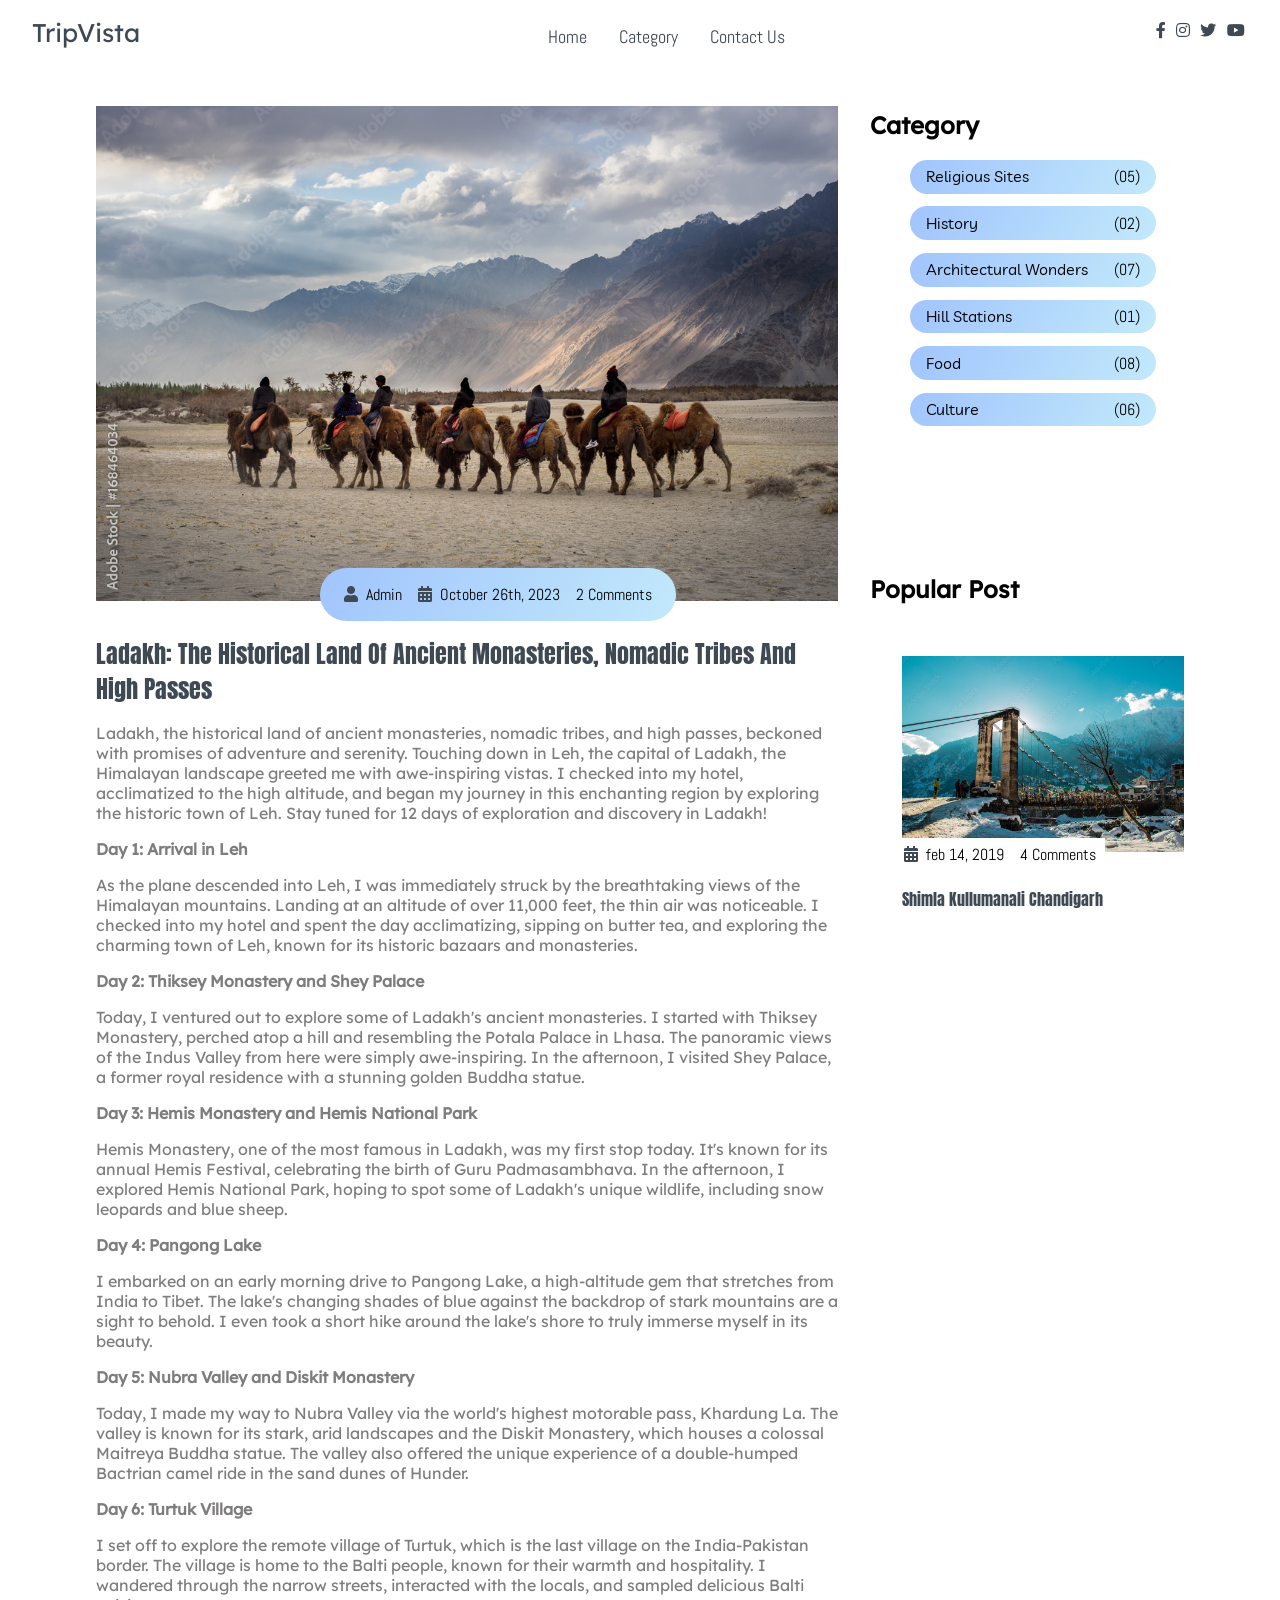
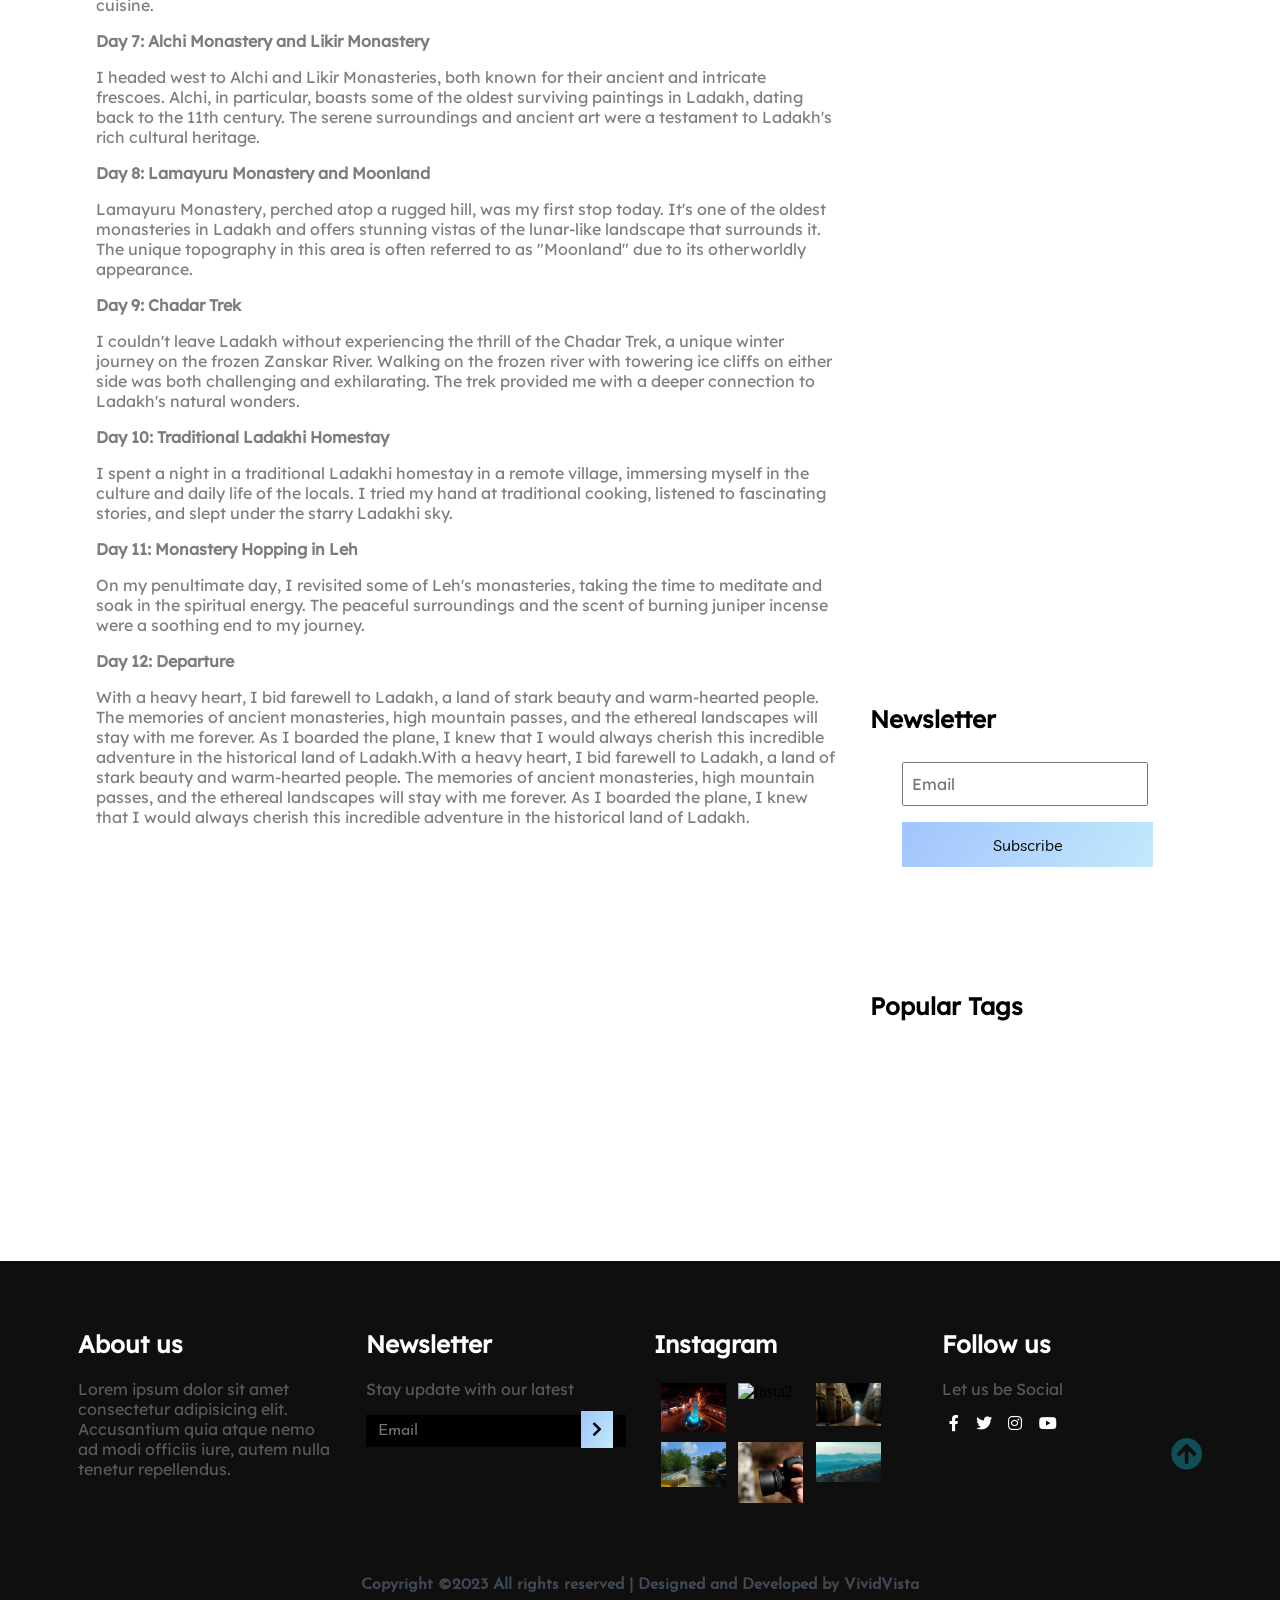
==== blog1.html @ c3dd3c04 "Add files via upload" ====
<!DOCTYPE html>
<html lang="en">

<head>
    <meta charset="UTF-8">
    <meta name="viewport" content="width=device-width, initial-scale=1.0">
    <meta http-equiv="X-UA-Compatible" content="ie=edge">
    <title>TripVista</title>

    <!-- Font Awesome Icons -->
    <link rel="stylesheet" href="./css/all.css">


    <!-- --------- Owl-Carousel ------------------->
    <link rel="stylesheet" href="./css/owl.carousel.min.css">
    <link rel="stylesheet" href="./css/owl.theme.default.min.css">

    <!-- ------------ AOS Library ------------------------- -->
    <link rel="stylesheet" href="./css/aos.css">

    <!-- Custom Style   -->
    <link rel="stylesheet" href="./css/Style.css">

</head>
<body>

    <!-- ----------------------------  Navigation ---------------------------------------------- -->

    <nav class="nav">
        <div class="nav-menu flex-row">
            <div class="nav-brand">
                <a href="#" class="text-gray">TripVista</a>
            </div>
            <div class="toggle-collapse">
                <div class="toggle-icons">
                    <i class="fas fa-bars"></i>
                </div>
            </div>
            <div>
                <ul class="nav-items">
                    <li class="nav-link">
                        <a href="#">Home</a>
                    </li>
                    <li class="nav-link">
                        <a href="#">Category</a>
                    </li>
                    <li class="nav-link">
                        <a href="#">Contact Us</a>
                    </li>
                </ul>
            </div>
            <div class="social text-gray">
                <a href="#"><i class="fab fa-facebook-f"></i></a>
                <a href="#"><i class="fab fa-instagram"></i></a>
                <a href="#"><i class="fab fa-twitter"></i></a>
                <a href="#"><i class="fab fa-youtube"></i></a>
            </div>
        </div>
    </nav>

    <!-- ------------x---------------  Navigation --------------------------x------------------- -->

    <!----------------------------- Main Site Section ------------------------------>

    <main>
        <!-- ---------------------- Site Content -------------------------->
        <section class="container">
            <div class="site-content">
                <div class="post-content" data-aos="zoom-in" data-aos-delay="200">
                    <div class="post-image">
                        <div>
                            <img src="./assets/Blog-post/blog1.png" class="img" alt="blog1">
                        </div>
                        <div class="post-info flex-row">
                            <span><i class="fas fa-user text-gray"></i>&nbsp;&nbsp;Admin</span>
                            <span><i class="fas fa-calendar-alt text-gray"></i>&nbsp;&nbsp;October 26th, 2023</span>
                            <span>2 Comments</span>
                        </div>
                    </div>
                    <div class="post-title">
                        <a href="#">Ladakh: The Historical Land Of Ancient Monasteries, Nomadic Tribes And High Passes</a>
                        <p>
                            Ladakh, the historical land of ancient monasteries, nomadic tribes, and high passes, beckoned with promises of adventure and serenity. Touching down in Leh, the capital of Ladakh, the Himalayan landscape greeted me with awe-inspiring vistas. I checked into my hotel, acclimatized to the high altitude, and began my journey in this enchanting region by exploring the historic town of Leh.
                            
                            Stay tuned for 12 days of exploration and discovery in Ladakh!
                        </p>
                        <p><b>Day 1: Arrival in Leh</b></p>
                        <p>As the plane descended into Leh, I was immediately struck by the breathtaking views of the Himalayan mountains. Landing at an altitude of over 11,000 feet, the thin air was noticeable. I checked into my hotel and spent the day acclimatizing, sipping on butter tea, and exploring the charming town of Leh, known for its historic bazaars and monasteries.</p>
                        <p><b>Day 2: Thiksey Monastery and Shey Palace</b></p>
                        <p>Today, I ventured out to explore some of Ladakh's ancient monasteries. I started with Thiksey Monastery, perched atop a hill and resembling the Potala Palace in Lhasa. The panoramic views of the Indus Valley from here were simply awe-inspiring. In the afternoon, I visited Shey Palace, a former royal residence with a stunning golden Buddha statue.</p>
                        <p><b>Day 3: Hemis Monastery and Hemis National Park</b></p>
                        <p>Hemis Monastery, one of the most famous in Ladakh, was my first stop today. It's known for its annual Hemis Festival, celebrating the birth of Guru Padmasambhava. In the afternoon, I explored Hemis National Park, hoping to spot some of Ladakh's unique wildlife, including snow leopards and blue sheep.</p>
                        <p><b>Day 4: Pangong Lake</b></p>
                        <p>I embarked on an early morning drive to Pangong Lake, a high-altitude gem that stretches from India to Tibet. The lake's changing shades of blue against the backdrop of stark mountains are a sight to behold. I even took a short hike around the lake's shore to truly immerse myself in its beauty.</p>
                        <p><b>Day 5: Nubra Valley and Diskit Monastery</b></p>
                        <p>Today, I made my way to Nubra Valley via the world's highest motorable pass, Khardung La. The valley is known for its stark, arid landscapes and the Diskit Monastery, which houses a colossal Maitreya Buddha statue. The valley also offered the unique experience of a double-humped Bactrian camel ride in the sand dunes of Hunder.</p>
                        <p><b>Day 6: Turtuk Village</b></p>
                        <p>I set off to explore the remote village of Turtuk, which is the last village on the India-Pakistan border. The village is home to the Balti people, known for their warmth and hospitality. I wandered through the narrow streets, interacted with the locals, and sampled delicious Balti cuisine.</p>
                        <p><b>Day 7: Alchi Monastery and Likir Monastery</b></p>
                        <p>I headed west to Alchi and Likir Monasteries, both known for their ancient and intricate frescoes. Alchi, in particular, boasts some of the oldest surviving paintings in Ladakh, dating back to the 11th century. The serene surroundings and ancient art were a testament to Ladakh's rich cultural heritage.</p>
                        <p><b>Day 8: Lamayuru Monastery and Moonland</b></p>
                        <p>Lamayuru Monastery, perched atop a rugged hill, was my first stop today. It's one of the oldest monasteries in Ladakh and offers stunning vistas of the lunar-like landscape that surrounds it. The unique topography in this area is often referred to as "Moonland" due to its otherworldly appearance.</p>
                        <p><b>Day 9: Chadar Trek</b></p>
                        <p>I couldn't leave Ladakh without experiencing the thrill of the Chadar Trek, a unique winter journey on the frozen Zanskar River. Walking on the frozen river with towering ice cliffs on either side was both challenging and exhilarating. The trek provided me with a deeper connection to Ladakh's natural wonders.</p>
                        <p><b>Day 10: Traditional Ladakhi Homestay</b></p>
                        <p>I spent a night in a traditional Ladakhi homestay in a remote village, immersing myself in the culture and daily life of the locals. I tried my hand at traditional cooking, listened to fascinating stories, and slept under the starry Ladakhi sky.</p>
                        <p><b>Day 11: Monastery Hopping in Leh</b></p>
                        <p>On my penultimate day, I revisited some of Leh's monasteries, taking the time to meditate and soak in the spiritual energy. The peaceful surroundings and the scent of burning juniper incense were a soothing end to my journey.</p>
                        <p><b>Day 12: Departure</b></p>
                        <p>With a heavy heart, I bid farewell to Ladakh, a land of stark beauty and warm-hearted people. The memories of ancient monasteries, high mountain passes, and the ethereal landscapes will stay with me forever. As I boarded the plane, I knew that I would always cherish this incredible adventure in the historical land of Ladakh.With a heavy heart, I bid farewell to Ladakh, a land of stark beauty and warm-hearted people. The memories of ancient monasteries, high mountain passes, and the ethereal landscapes will stay with me forever. As I boarded the plane, I knew that I would always cherish this incredible adventure in the historical land of Ladakh.</p>
                    </div>
                </div>
                <aside class="sidebar">
                    <div class="category">
                        <h2>Category</h2>
                        <ul class="category-list">
                            <li class="list-items" data-aos="fade-left" data-aos-delay="100">
                                <a href="#">Religious Sites</a>
                                <span>(05)</span>
                            </li>
                            <li class="list-items" data-aos="fade-left" data-aos-delay="200">
                                <a href="#">History</a>
                                <span>(02)</span>
                            </li>
                            <li class="list-items" data-aos="fade-left" data-aos-delay="300">
                                <a href="#">Architectural Wonders</a>
                                <span>(07)</span>
                            </li>
                            <li class="list-items" data-aos="fade-left" data-aos-delay="400">
                                <a href="#">Hill Stations</a>
                                <span>(01)</span>
                            </li>
                            <li class="list-items" data-aos="fade-left" data-aos-delay="500">
                                <a href="#">Food</a>
                                <span>(08)</span>
                            </li>
                            <li class="list-items" data-aos="fade-left" data-aos-delay="500">
                                <a href="#">Culture</a>
                                <span>(06)</span>
                            </li>
                        </ul>
                    </div>
                    <div class="popular-post">
                        <h2>Popular Post</h2>
                        <div class="post-content" data-aos="flip-up" data-aos-delay="200">
                            <div class="post-image">
                                <div>
                                    <img src="./assets/popular-post/m-blog-1.jpg" class="img" alt="blog1">
                                </div>
                                <div class="post-info flex-row">
                                    <span><i class="fas fa-calendar-alt text-gray"></i>&nbsp;&nbsp;feb 14,
                                        2019</span>
                                    <span>4 Comments</span>
                                </div>
                            </div>
                            <div class="post-title">
                                <a href="#">Shimla Kullumanali Chandigarh</a>
                            </div>
                        </div>
                        <div class="post-content" data-aos="flip-up" data-aos-delay="300">
                            <div class="post-image">
                                <div>
                                    <img src="./assets/popular-post/m-blog-2.jpg" class="img" alt="blog1">
                                </div>
                                <div class="post-info flex-row">
                                    <span><i class="fas fa-calendar-alt text-gray"></i>&nbsp;&nbsp;January 14,
                                        2020</span>
                                    <span>2 Comments</span>
                                </div>
                            </div>
                            <div class="post-title">
                                <a href="#">Highway in the Middle of the Forest</a>
                            </div>
                        </div>
                        <div class="post-content" data-aos="flip-up" data-aos-delay="400">
                            <div class="post-image">
                                <div>
                                    <img src="./assets/popular-post/m-blog-3.jpg" class="img" alt="blog1">
                                </div>
                                <div class="post-info flex-row">
                                    <span><i class="fas fa-calendar-alt text-gray"></i>&nbsp;&nbsp;March 4,
                                        2020</span>
                                    <span>1 Comments</span>
                                </div>
                            </div>
                            <div class="post-title">
                                <a href="#">Wayanad Tour from Bangalore</a>
                            </div>
                        </div>
                        <div class="post-content" data-aos="flip-up" data-aos-delay="500">
                            <div class="post-image">
                                <div>
                                    <img src="./assets/popular-post/m-blog-4.jpg" class="img" alt="blog1">
                                </div>
                                <div class="post-info flex-row">
                                    <span><i class="fas fa-calendar-alt text-gray"></i>&nbsp;&nbsp;sep 19,
                                        2022</span>
                                    <span>5 Comments</span>
                                </div>
                            </div>
                            <div class="post-title">
                                <a href="#">Abbey Falls via Private Coffee Plantations</a>
                            </div>
                        </div>
                        <div class="post-content" data-aos="flip-up" data-aos-delay="600">
                            <div class="post-image">
                                <div>
                                    <img src="./assets/popular-post/m-blog-5.jpg" class="img" alt="blog1">
                                </div>
                                <div class="post-info flex-row">
                                    <span><i class="fas fa-calendar-alt text-gray"></i>&nbsp;&nbsp;May 24,
                                        2022</span>
                                    <span>7 Comments</span>
                                </div>
                            </div>
                            <div class="post-title">
                                <a href="#">A Tri-Continental Endeavor</a>
                            </div>
                        </div>
                    </div>
                    <div class="newsletter" data-aos="fade-up" data-aos-delay="300">
                        <h2>Newsletter</h2>
                        <div class="form-element">
                            <input type="text" class="input-element" placeholder="Email">
                            <button class="btn form-btn">Subscribe</button>
                        </div>
                    </div>
                    <div class="popular-tags">
                        <h2>Popular Tags</h2>
                        <div class="tags flex-row">
                            <span class="tag" data-aos="flip-up" data-aos-delay="100">Religion </span>
                            <span class="tag" data-aos="flip-up" data-aos-delay="200">History</span>
                            <span class="tag" data-aos="flip-up" data-aos-delay="300">Travel</span>
                            <span class="tag" data-aos="flip-up" data-aos-delay="400">Culture</span>
                            <span class="tag" data-aos="flip-up" data-aos-delay="500">Indigenous people</span>
                            <span class="tag" data-aos="flip-up" data-aos-delay="600">Food</span>
                            <span class="tag" data-aos="flip-up" data-aos-delay="700">Tribes</span>
                            <span class="tag" data-aos="flip-up" data-aos-delay="800">Architecture</span>
                        </div>
                    </div>
                </aside>
            </div>
        </section>
    </main>
        <!-- -----------x---------- Site Content -------------x------------>

    </main>

    <!---------------x------------- Main Site Section ---------------x-------------->


    <!-- --------------------------- Footer ---------------------------------------- -->

    <footer class="footer">
        <div class="container">
            <div class="about-us" data-aos="fade-right" data-aos-delay="200">
                <h2>About us</h2>
                <p>Lorem ipsum dolor sit amet consectetur adipisicing elit. Accusantium quia atque nemo ad modi officiis
                    iure, autem nulla tenetur repellendus.</p>
            </div>
            <div class="newsletter" data-aos="fade-right" data-aos-delay="200">
                <h2>Newsletter</h2>
                <p>Stay update with our latest</p>
                <div class="form-element">
                    <input type="text" placeholder="Email"><span><i class="fas fa-chevron-right"></i></span>
                </div>
            </div>
            <div class="instagram" data-aos="fade-left" data-aos-delay="200">
                <h2>Instagram</h2>
                <div class="flex-row">
                    <img src="./assets/instagram/thumb-card3.png" alt="insta1">
                    <img src="./assets/instagram/thumb-card4.png" alt="insta2">
                    <img src="./assets/instagram/thumb-card5.png" alt="insta3">
                </div>
                <div class="flex-row">
                    <img src="./assets/instagram/thumb-card6.png" alt="insta4">
                    <img src="./assets/instagram/thumb-card7.png" alt="insta5">
                    <img src="./assets/instagram/thumb-card8.png" alt="insta6">
                </div>
            </div>
            <div class="follow" data-aos="fade-left" data-aos-delay="200">
                <h2>Follow us</h2>
                <p>Let us be Social</p>
                <div>
                    <i class="fab fa-facebook-f"></i>
                    <i class="fab fa-twitter"></i>
                    <i class="fab fa-instagram"></i>
                    <i class="fab fa-youtube"></i>
                </div>
            </div>
        </div>
        <div class="rights flex-row">
            <h4 class="text-gray">
                Copyright ©2023 All rights reserved | Designed and Developed by VividVista
            </h4>
        </div>
        <div class="move-up">
            <span><i class="fas fa-arrow-circle-up fa-2x"></i></span>
        </div>
    </footer>

    <!-- -------------x------------- Footer --------------------x------------------- -->

    <!-- Jquery Library file -->
    <script src="./js/Jquery3.4.1.min.js"></script>

    <!-- --------- Owl-Carousel js ------------------->
    <script src="./js/owl.carousel.min.js"></script>

    <!-- ------------ AOS js Library  ------------------------- -->
    <script src="./js/aos.js"></script>

    <!-- Custom Javascript file -->
    <script src="./js/main.js"></script>
</body>

</html>
---- css/Style.css ----
@import url('../css/fonts.css');


html, body{
    margin: 0%;
    box-sizing: border-box;
    overflow-x: hidden;
}

:root{

    /*      Theme colors        */
    --text-gray: #3f4954;
    --text-light : #686666da;
    --bg-color: #0f0f0f;
    --white: #ffffff;
    --midnight: #104f55;

    /* gradient color   */
    --sky: linear-gradient(120deg, #a1c4fd 0%, #c2e9fb 100%);

    /*      theme font-family   */
    --Abel: 'Abel', cursive;
    --Anton: 'Anton', cursive;
    --Josefin : 'Josefin', cursive;
    --Lexend: 'Lexend', cursive;
    --Livvic : 'Livvic', cursive;
}


/* ---------------- Global Classes ---------------*/

a{
    text-decoration: none;
    color: var(--text-gray);
}

.flex-row{
    display: flex;
    flex-direction: row;    
    flex-wrap: wrap;
}

ul{
    list-style-type: none;
}

h1{
    font-family: var(--Lexend);
    font-size: 2.5rem;
}

h2{
    font-family: var(--Lexend);
}

h3{
    font-family: var(--Abel);
    font-size: 1.3rem;
}

button.btn{
    border: none;
    border-radius: 2rem;
    padding: 1rem 3rem;
    font-size: 1rem;
    font-family: var(--Livvic);
    cursor: pointer;
}

span{
    font-family: var(--Abel);
}

.container{
    margin: 0 5vw;
}

.text-gray{
    color: var(--text-gray);
}

p{
    font-family: var(--Lexend);
    color: var(--text-light);
}

/* ------x------- Global Classes -------x-------*/

/* --------------- navbar ----------------- */

.nav{
    background: white;
    padding: 0 2rem;
    height: 0rem;
    min-height: 10vh;
    overflow: hidden;
    transition: height 1s ease-in-out;
}

.nav .nav-menu{    
    justify-content: space-between;
}

.nav .toggle-collapse{
    position: absolute;
    top: 0%;
    width: 90%;
    cursor: pointer;
    display: none;
}

.nav .toggle-collapse .toggle-icons{
    display: flex;
    justify-content: flex-end;
    padding: 1.7rem 0;
}

.nav .toggle-collapse .toggle-icons i{
    font-size: 1.4rem;
    color: var(--text-gray);
}

.collapse{
    height: 30rem;
}

.nav .nav-items{
    display: flex;
    margin: 0;
}

.nav .nav-items .nav-link{
    padding: 1.6rem 1rem;
    font-size: 1.1rem;
    position: relative;
    font-family: var(--Abel);
    font-size: 1.1rem;
}

.nav .nav-items .nav-link:hover{
    background-color: var(--midnight);
}

.nav .nav-items .nav-link:hover a{
    color: var(--white);
}

.nav .nav-brand a{
    font-size: 1.6rem;
    padding: 1rem 0;
    display: block;
    font-family: var(--Lexend);
    font-size: 1.6rem;
}

.nav .social{
    padding: 1.4rem 0
}

.nav .social i{
    padding: 0 .2rem;
}

.nav .social i:hover{
    color: #a1c4cf;
}

/* -------x------- navbar ---------x------- */


/* ----------------- Main Content----------- */

/* --------------- Site title ---------------- */
main .site-title{
    background: url('../assets/Background-image.png');
    background-size: cover;
    height: 110vh;
    display: flex;
    justify-content: center;
}

main .site-title .site-background{
    padding-top: 10rem;
    text-align: center;
    color: var(--white);
}

main .site-title h1, h3{
    margin: .3rem;
}

main .site-title .btn{
    margin: 1.8rem;
    background: var(--sky);
}

main .site-title .btn:hover{
    background: transparent;
    border: 1px solid var(--white);
    color: var(--white);
}

/* --------x------ Site title --------x------- */

/* --------------- Blog Carousel ------------ */

main .blog{
    background: url('../assets/Abract01.png');
    background-repeat: no-repeat;
    background-position: right;
    height: 100vh;
    width: 100%;
    background-size: 65%;
}

main .blog .blog-post{
    padding-top: 6rem;
}

main .blog-post .blog-content{
    display: flex;
    flex-direction: column;
    text-align: center;
    width: 80%;
    margin: 3rem 2rem;
    box-shadow: 0 15px 20px rgba(0, 0, 0, 0.2);
}

main .blog-content .blog-title{
    padding: 2rem 0;
}

main .blog-content .btn-blog{
    padding: .7rem 2rem;
    background: var(--sky);
    margin: .5rem;
}

main .blog-content span{
    display: block;
}

section .container .owl-nav{
    position: absolute;
    top: 0%;
    margin: 0 auto;
    width: 100%;
}

.owl-nav .owl-prev .owl-nav-prev,
.owl-nav .owl-next .owl-nav-next{
    color: var(--text-gray);
    background: transparent;
    font-size: 2rem;
}

.owl-theme .owl-nav [class*='owl-']:hover{
    background: transparent;
    color: var(--midnight);
}

.owl-theme .owl-nav [class*='owl-']{
    outline: none;
}


/* -------x------- Blog Carousel -----x------ */

/* ---------------- Site Content ----------------*/

main .site-content{
    display: grid;
    grid-template-columns: 70% 30%;
}

main .post-content{
    width: 100%;
    
}

main .site-content .post-content > .post-image, .post-title{
    padding: 1rem 2rem;
    position: relative;
}

main .site-content .post-content > .post-image .post-info{
    background: var(--sky);
    padding: 1rem;
    position: absolute;
    bottom: 0%;
    left: 20vw;
    border-radius: 3rem;
}

main .site-content .post-content > .post-image > div{
    overflow: hidden;
}

main .site-content .post-content > .post-image .img{
    width: 100%;
    transition: all 1s ease;
}

main .site-content .post-content > .post-image .img:hover{
    transform: scale(1.3);
}

main .site-content .post-content > .post-image .post-info span{
    margin: 0 .5rem;
}

main .post-content .post-title a{
    font-family: var(--Anton);
    font-size: 1.5rem;
}

.site-content .post-content .post-title .post-btn{
    border-radius: 0;
    padding: .7rem 1.5rem;
    background: var(--sky);
}

.site-content .pagination{
    justify-content: center;
    color: var(--text-gray);
    margin: 4rem 0;
}

.site-content .pagination a{
    padding: .6rem .9rem;
    border-radius: 2rem;
    margin: 0 .3rem;
    font-family: var(--Lexend);
}

.site-content .pagination .pages{
    background: var(--text-gray);
    color: var(--white);
}

/* -------x-------- Site Content --------x-------*/


/* --------------- Sidebar ----------------------- */

.site-content > .sidebar .category-list{
    font-family: var(--Livvic);   
}

.site-content > .sidebar .category-list .list-items{
    background: var(--sky);
    padding: .4rem 1rem;
    margin: .8rem 0;
    border-radius: 3rem;
    width: 70%;
    display: flex;
    justify-content: space-between;
}

.site-content > .sidebar .category-list .list-items a{
    color:  black;
}

.site-content .sidebar .popular-post .post-content{
    padding: 1rem 0;
}

.site-content .sidebar .popular-post h2{
    padding-top: 8rem;
}

.site-content .sidebar .popular-post .post-info{
    padding: .4rem .1rem !important;
    bottom: 0rem !important;
    left: 1.5rem !important;
    border-radius: 0rem !important;
    background: white !important;
}

.site-content .sidebar .popular-post .post-title a{
    font-size: 1rem;
}

.site-content .sidebar .newsletter{
    padding-top: 10rem;
}

.site-content .sidebar .newsletter .form-element{
    padding: .5rem 2rem;
}

.site-content .sidebar .newsletter .input-element{
    width: 80%;
    height: 1.9rem;
    padding: .3rem .5rem;
    font-family: var(--Lexend);
    font-size: 1rem;
}

.site-content .sidebar .newsletter .form-btn{
    border-radius: 0;
    padding: .8rem 32%;
    margin: 1rem 0;
    background: var(--sky);
}

.site-content .sidebar .popular-tags{
    padding: 5rem 0;
}

.site-content .sidebar .popular-tags .tags .tag{
    background: var(--sky);
    padding: .4rem 1rem;
    border-radius: 3rem;
    margin: .4rem .6rem;
}


/* -------x------- Sidebar -----------x----------- */

/* ---------x------- Main Content -----x----- */


/* ----------------- Footer --------------------- */

footer.footer{
    height: 100%;
    background: var(--bg-color);
    position: relative;
}

footer.footer .container{
    display: grid;
    grid-template-columns: repeat(4, 1fr);
}

footer.footer .container > div{
    flex-grow: 1;
    flex-basis: 0;
    padding: 3rem .9rem;
}

footer.footer .container h2{
    color: var(--white);
}

footer.footer .newsletter .form-element{
    background: black;
    display: inline-block;
}

footer.footer .newsletter .form-element input{
    padding: .5rem .7rem;
    border: none;
    background: transparent;
    color: white;
    font-family: var(--Josefin);
    font-size: 1rem;
    width: 74%;
}

footer.footer .newsletter .form-element span{
    background: var(--sky);
    padding: .5rem .7rem;
    cursor: pointer;
}

footer.footer .instagram div > img{
    display: inline-block;
    width: 25%;
    height: 50%;
    margin: .3rem .4rem;
}

footer.footer .follow div i{
    color: var(--white);
    padding: 0 .4rem;
}

footer.footer .rights{
    justify-content: center;
    font-family: var(--Josefin);
}

footer.footer .rights h4 a{
    color: var(--white);
}

footer.footer .move-up{
    position: absolute;
    right: 6%;
    top: 50%;
}

footer.footer .move-up span{
    color: var(--midnight);
}

footer.footer .move-up span:hover{
    color: var(--white);
    cursor: pointer;
}

/* ---------x------- Footer ----------x---------- */

/*              Viewport less then or equal to 1130px            */

@media only screen and (max-width: 1130px){
    .site-content .post-content > .post-image .post-info{
        left: 2rem !important;
        bottom: 1.2rem !important;
        border-radius: 0% !important;
    }

    .site-content .sidebar .popular-post .post-info{
        display: none !important;
    }

    footer.footer .container{
        grid-template-columns: repeat(2, 1fr);
    }

}

/*      x       Viewport less then or equal to 1130px    x     */


/*              Viewport less then or equal to 750px            */

@media only screen and (max-width: 750px){
    .nav .nav-menu, .nav .nav-items{
        flex-direction: column;
    }

    .nav .toggle-collapse{
        display: initial;
    }

    main .site-content{
        grid-template-columns: 100%;
    }

    footer.footer .container{
        grid-template-columns: repeat(1, 1fr);
    }

}


/*        x      Viewport less then or equal to 750px       x     */


/*              Viewport less then or equal to 520px            */

@media only screen and (max-width: 520px){
    main .blog{
        height: 125vh;
    }

    .site-content .post-content > .post-image .post-info{
        display: none;
    }

    footer.footer .container > div{
        padding:  1rem .9rem !important;
    }

    footer .rights{
        padding: 0 1.4rem;
        text-align: center;
    }

    nav .toggle-collapse{
        width: 80% !important;
    }

}

/*        x      Viewport less then or equal to 520px       x     */
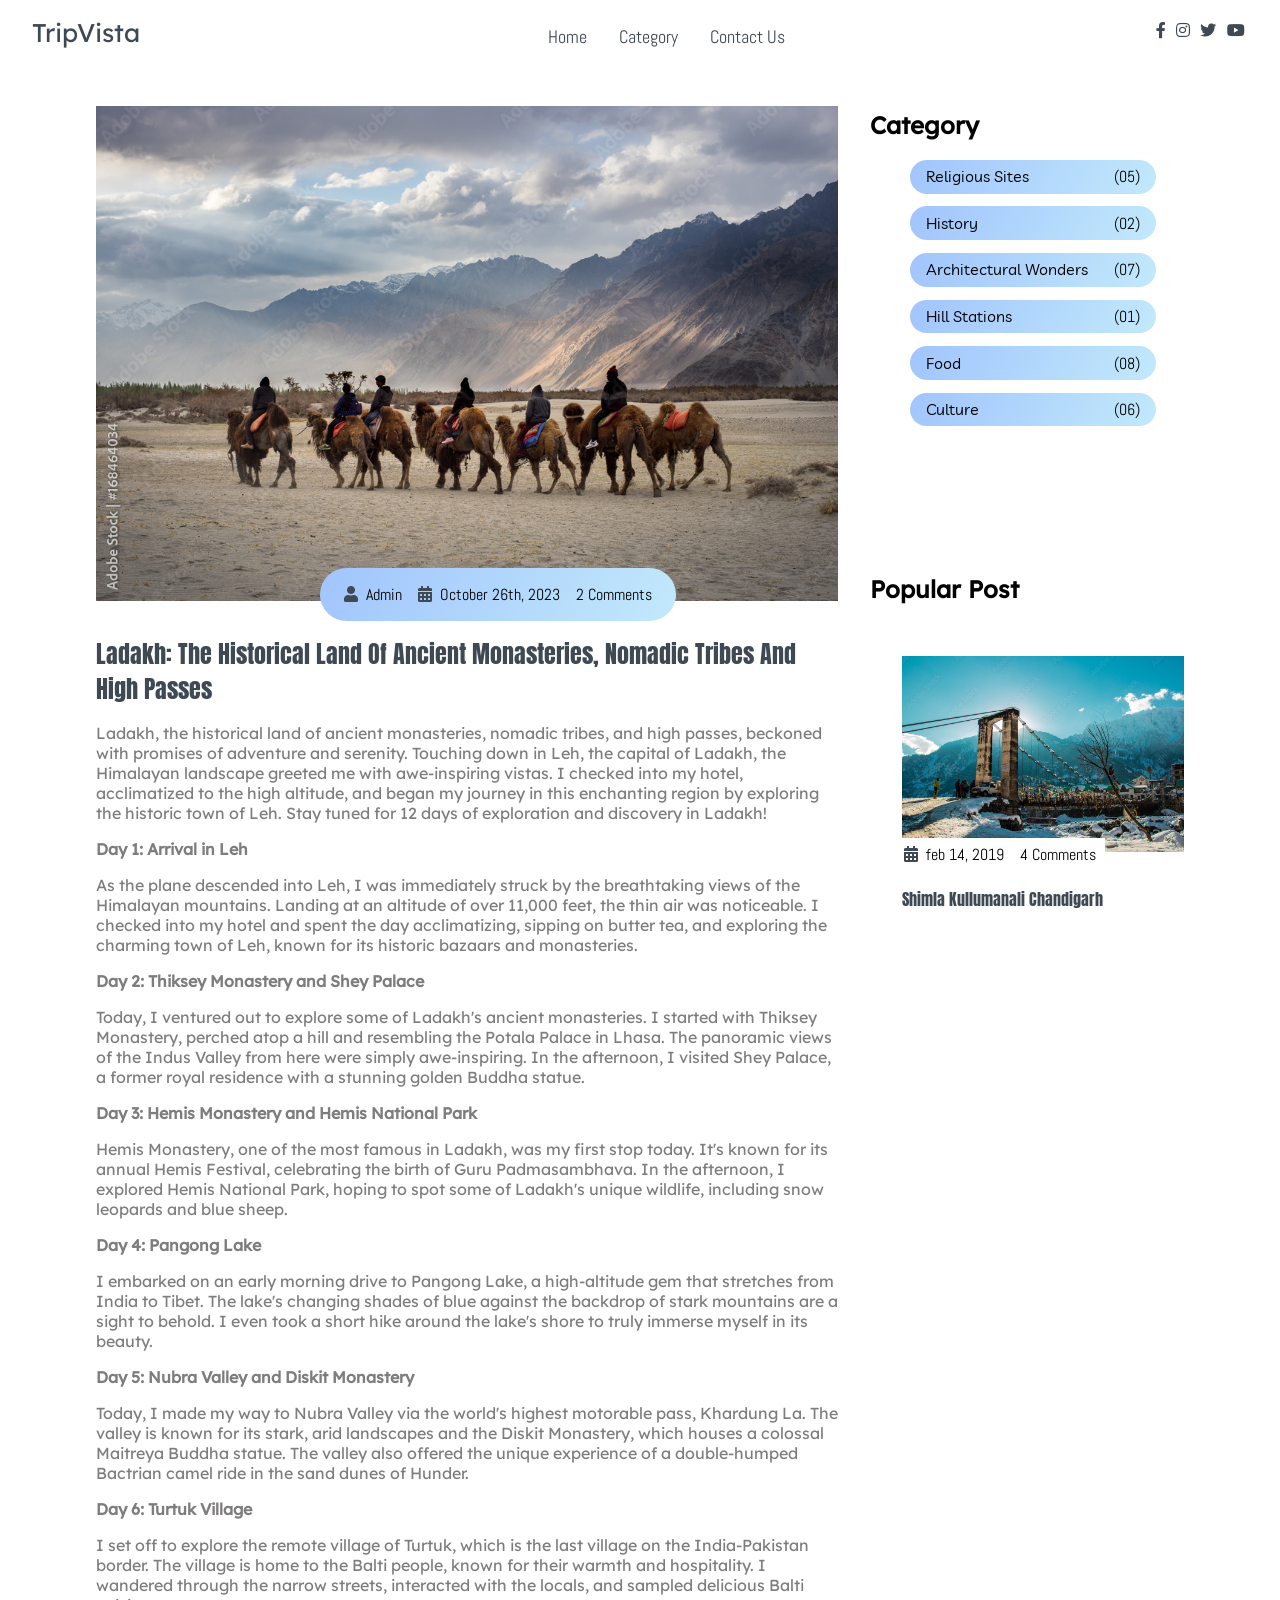
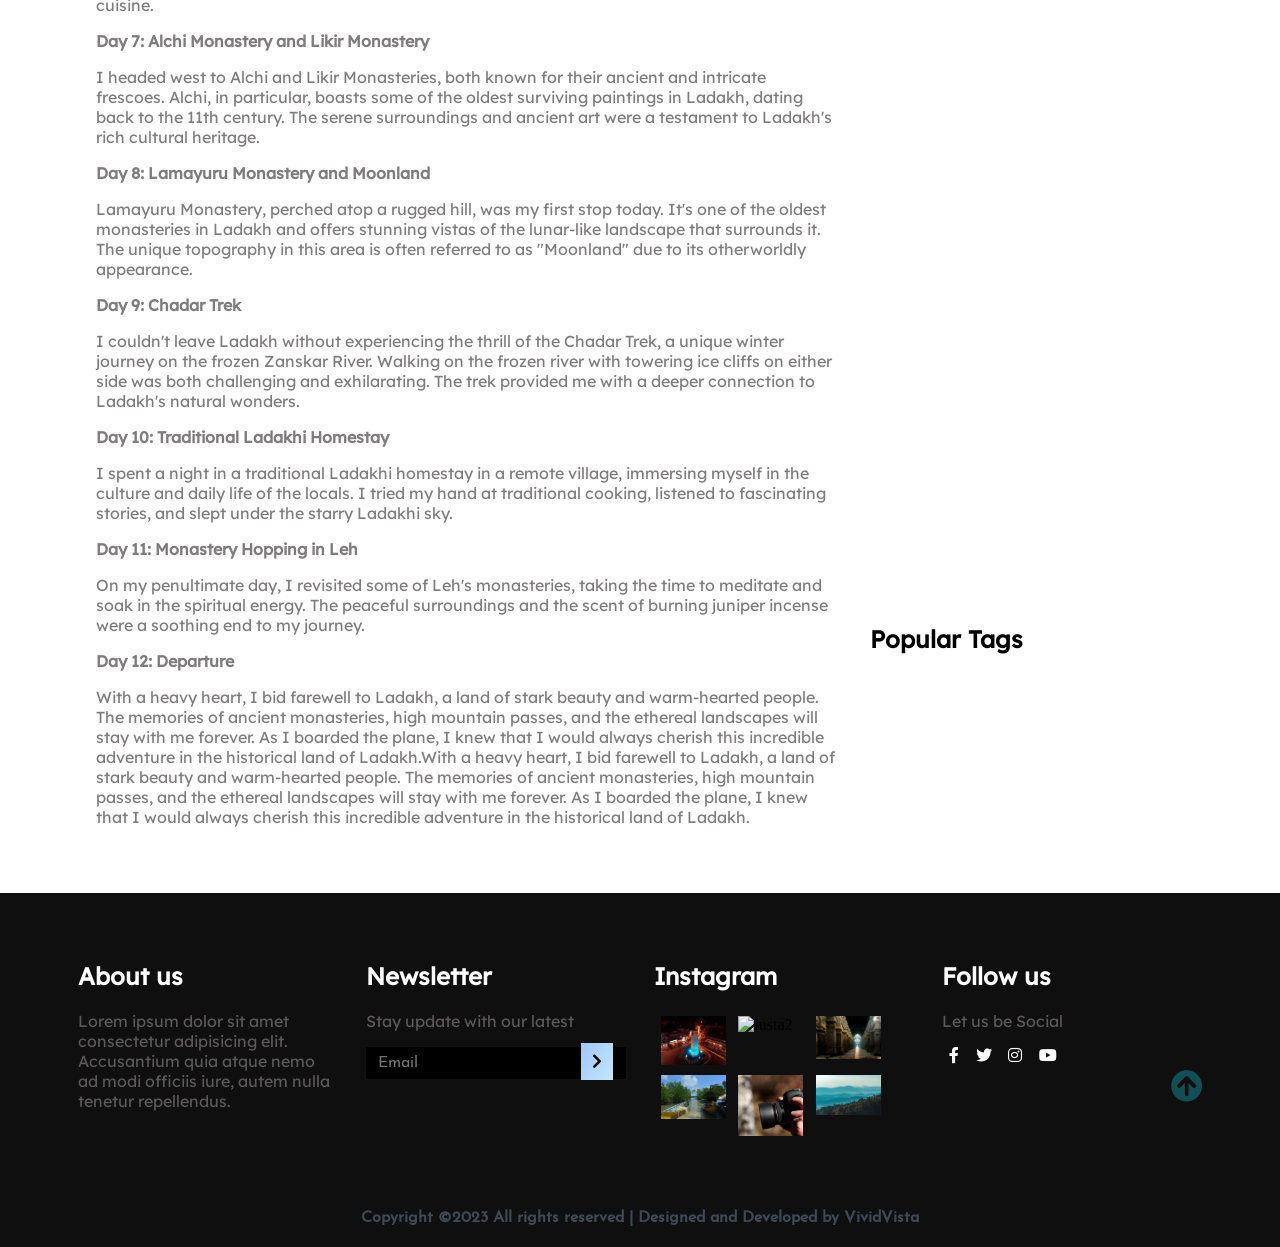
==== commit 6ce79ca2: "Add files via upload" ====
--- a/blog1.html
+++ b/blog1.html
@@ -218,13 +218,6 @@
                             </div>
                         </div>
                     </div>
-                    <div class="newsletter" data-aos="fade-up" data-aos-delay="300">
-                        <h2>Newsletter</h2>
-                        <div class="form-element">
-                            <input type="text" class="input-element" placeholder="Email">
-                            <button class="btn form-btn">Subscribe</button>
-                        </div>
-                    </div>
                     <div class="popular-tags">
                         <h2>Popular Tags</h2>
                         <div class="tags flex-row">
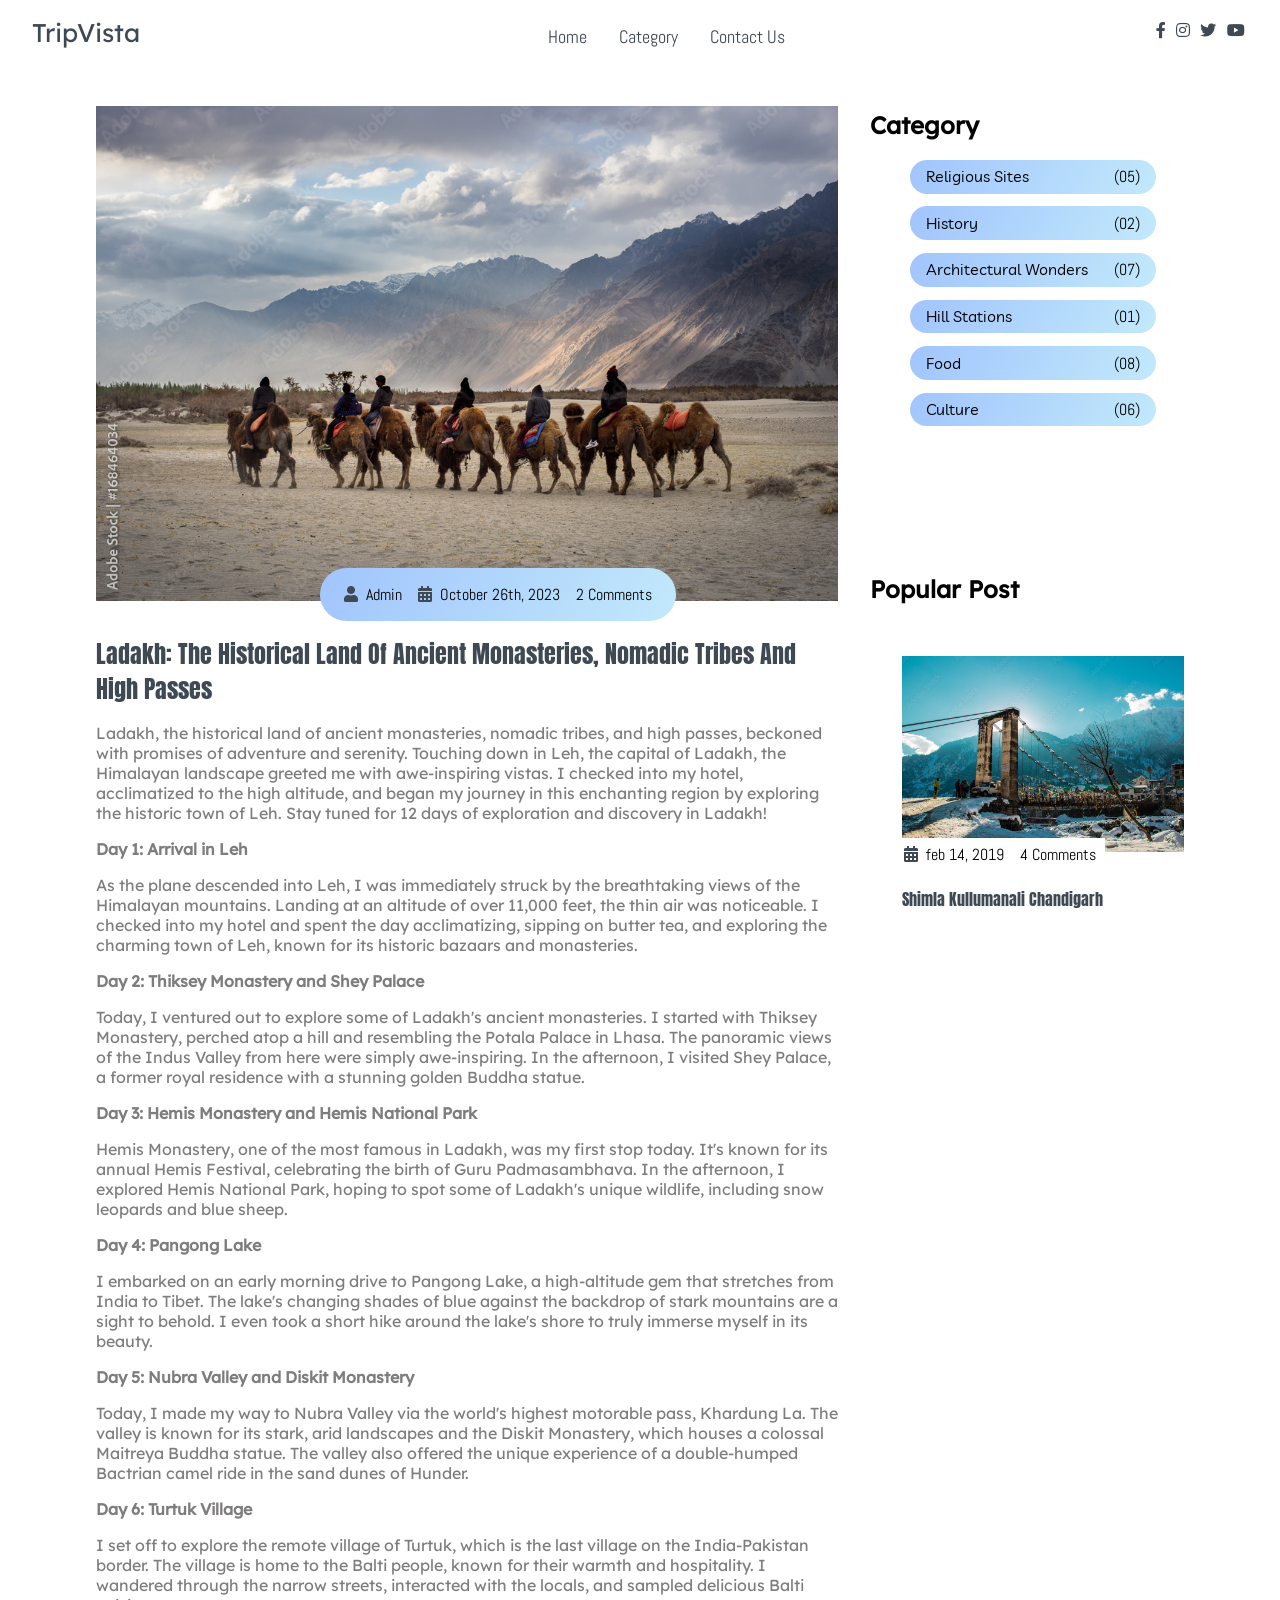
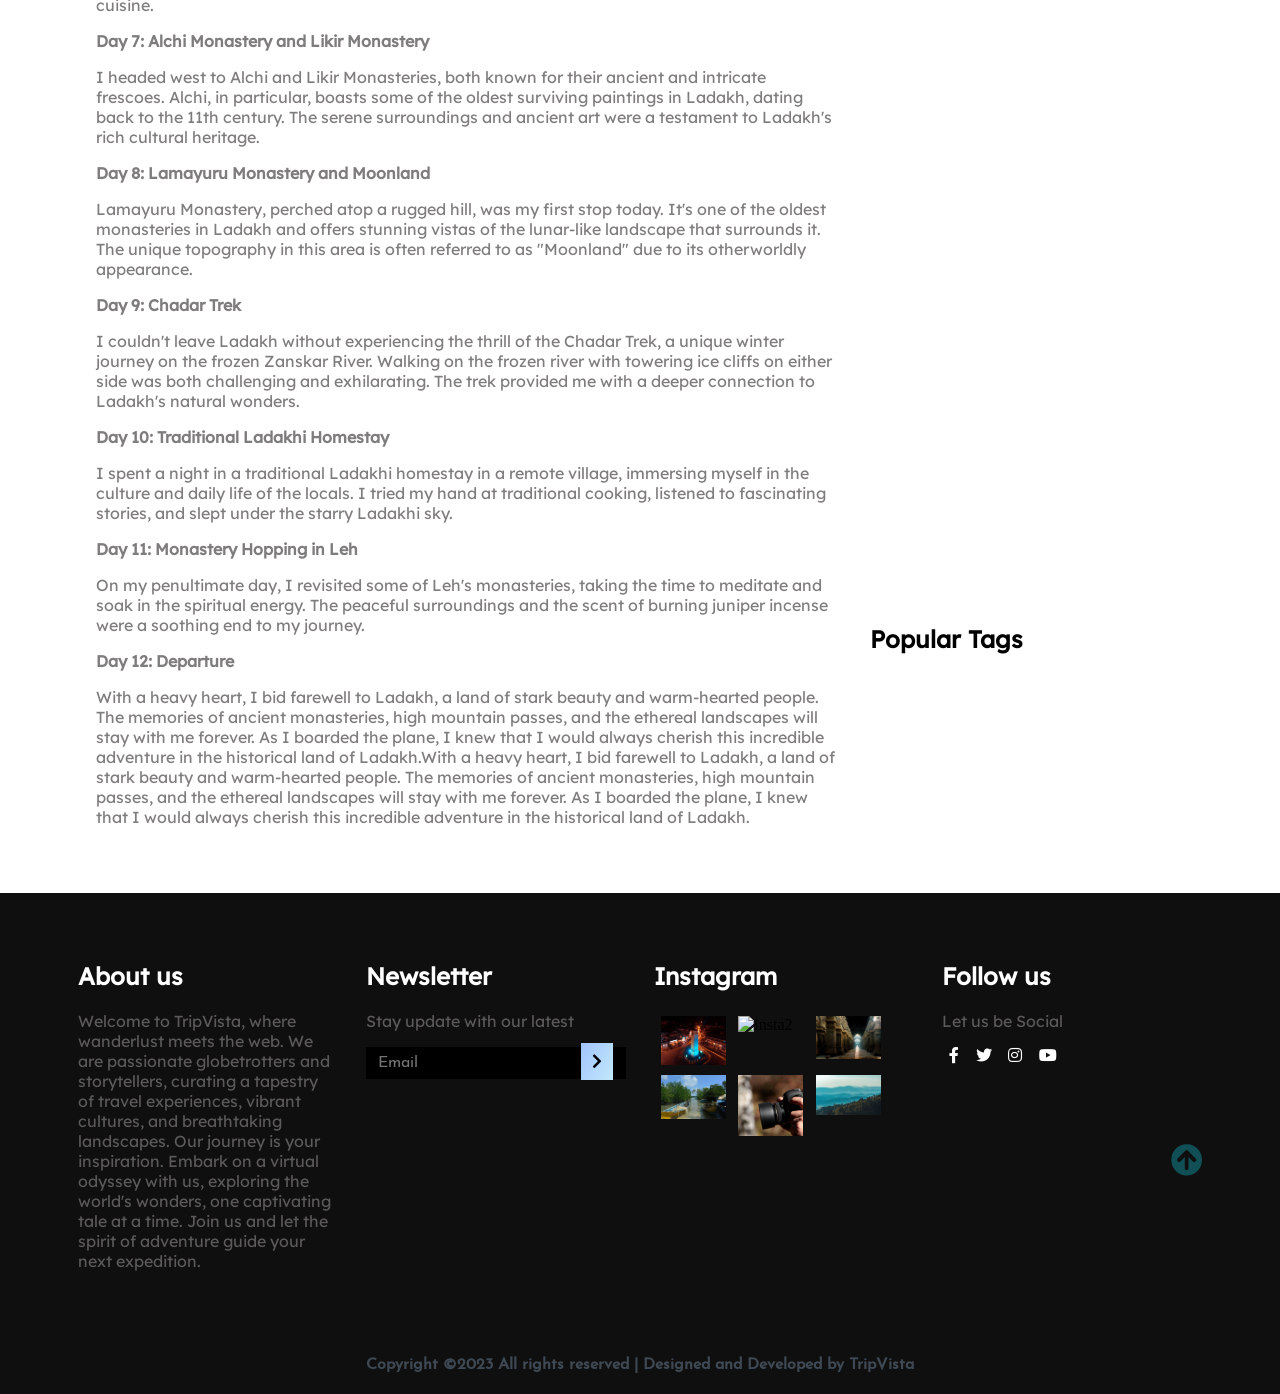
==== commit 8e9d31ff: "Add files via upload" ====
--- a/blog1.html
+++ b/blog1.html
@@ -248,8 +248,8 @@
         <div class="container">
             <div class="about-us" data-aos="fade-right" data-aos-delay="200">
                 <h2>About us</h2>
-                <p>Lorem ipsum dolor sit amet consectetur adipisicing elit. Accusantium quia atque nemo ad modi officiis
-                    iure, autem nulla tenetur repellendus.</p>
+                <p>
+                    Welcome to TripVista, where wanderlust meets the web. We are passionate globetrotters and storytellers, curating a tapestry of travel experiences, vibrant cultures, and breathtaking landscapes. Our journey is your inspiration. Embark on a virtual odyssey with us, exploring the world's wonders, one captivating tale at a time. Join us and let the spirit of adventure guide your next expedition.</p>
             </div>
             <div class="newsletter" data-aos="fade-right" data-aos-delay="200">
                 <h2>Newsletter</h2>
@@ -284,7 +284,7 @@
         </div>
         <div class="rights flex-row">
             <h4 class="text-gray">
-                Copyright ©2023 All rights reserved | Designed and Developed by VividVista
+                Copyright ©2023 All rights reserved | Designed and Developed by TripVista
             </h4>
         </div>
         <div class="move-up">
